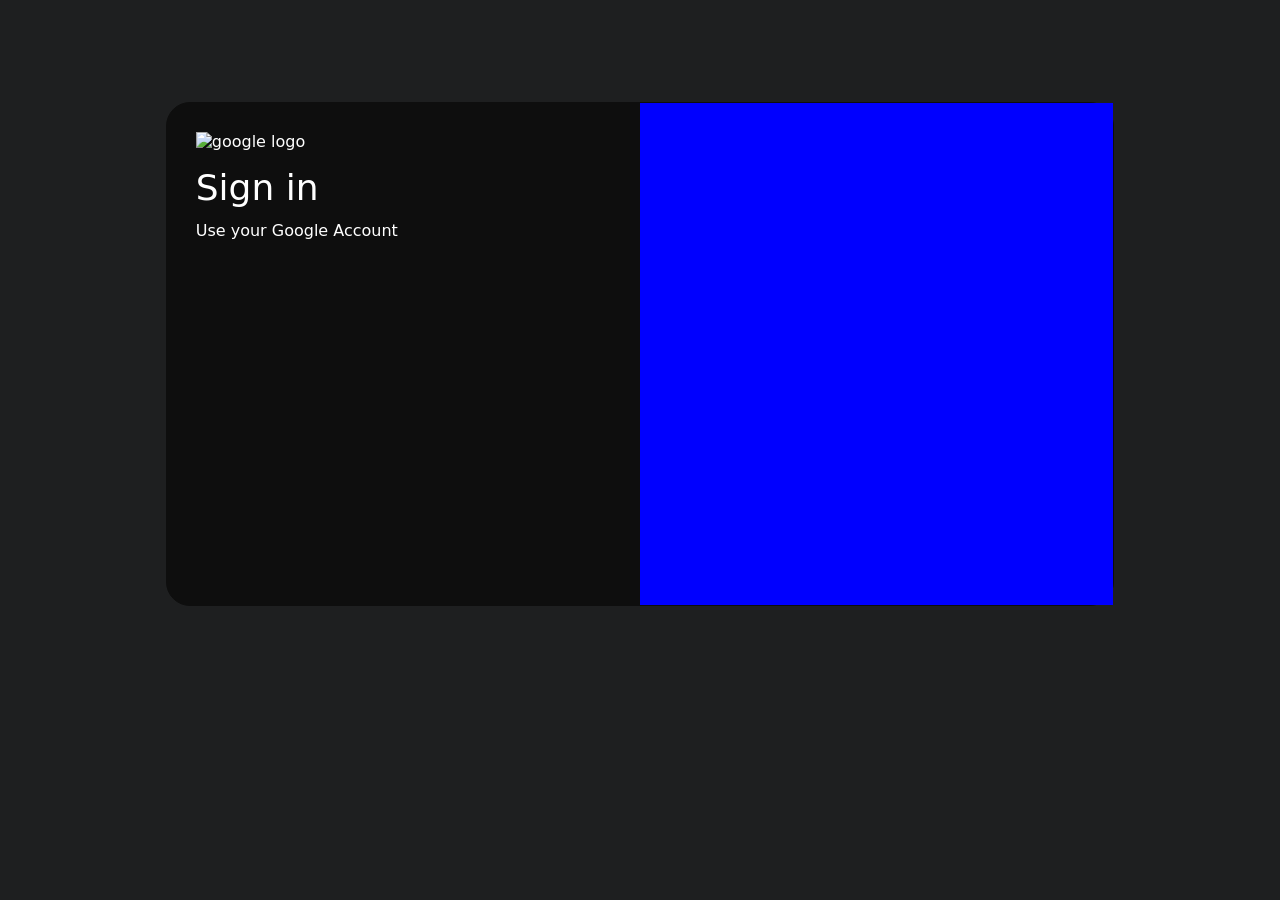
==== Screening/Google Login/index.html @ 0be04321 "added the sign in side" ====
<!DOCTYPE html>
<html lang="en">
<head>
    <meta charset="UTF-8">
    <meta name="viewport" content="width=device-width, initial-scale=1.0">
    <title>Document</title>
    <link rel="stylesheet" href="style.css">
</head>
<body>
    <main>
        <section>
            <div class="leftsection">
                <img src="https://www.gstatic.com/images/branding/googleg_gradient/svg/googleg_gradient_standard_48px.svg" alt="google logo">
                <h1 class="leftsectiontext">Sign in</h1>
                <p class="leftsectiontext">Use your Google Account</p>
            </div>
            <div class="rightsection"></div>
        </section>
    </main>
    
</body>
</html>
---- Screening/Google Login/style.css ----
* {
    margin: 0%;
    padding: 0%;
    box-sizing: border-box;
}
html, body {
    height: 100%;
    width: 100%;
    font-family: system-ui, -apple-system, BlinkMacSystemFont, 'Segoe UI', Roboto, Oxygen, Ubuntu, Cantarell, 'Open Sans', 'Helvetica Neue', sans-serif;
}

main {
    height: 100%;
    width: 100%;
    background-color: #1E1F20;
    display: flex;
}

section {
    margin: 8% 13% 0 13%;
    height: 56%;
    width: 100%;
    border: 1px solid #0E0E0E;
    border-radius: 24px;
    display: flex;
    align-items: center;
    justify-content: space-between;
    background-color: #0E0E0E;
}
.leftsection {
    height: 100%;
    width: 50%;
    /* background-color: red; */
    color: white;
    padding: 3%;
}
.leftsection img{
    height: 40px;
}
.leftsection h1{
    padding-top: 4%;
    font-weight: 400;
    font-size:36px;
}
.leftsection p {
    padding-top: 3%;
    font-weight: 400;
}
.rightsection {
    height: 100%;
    width: 50%;
    background-color: blue;
}
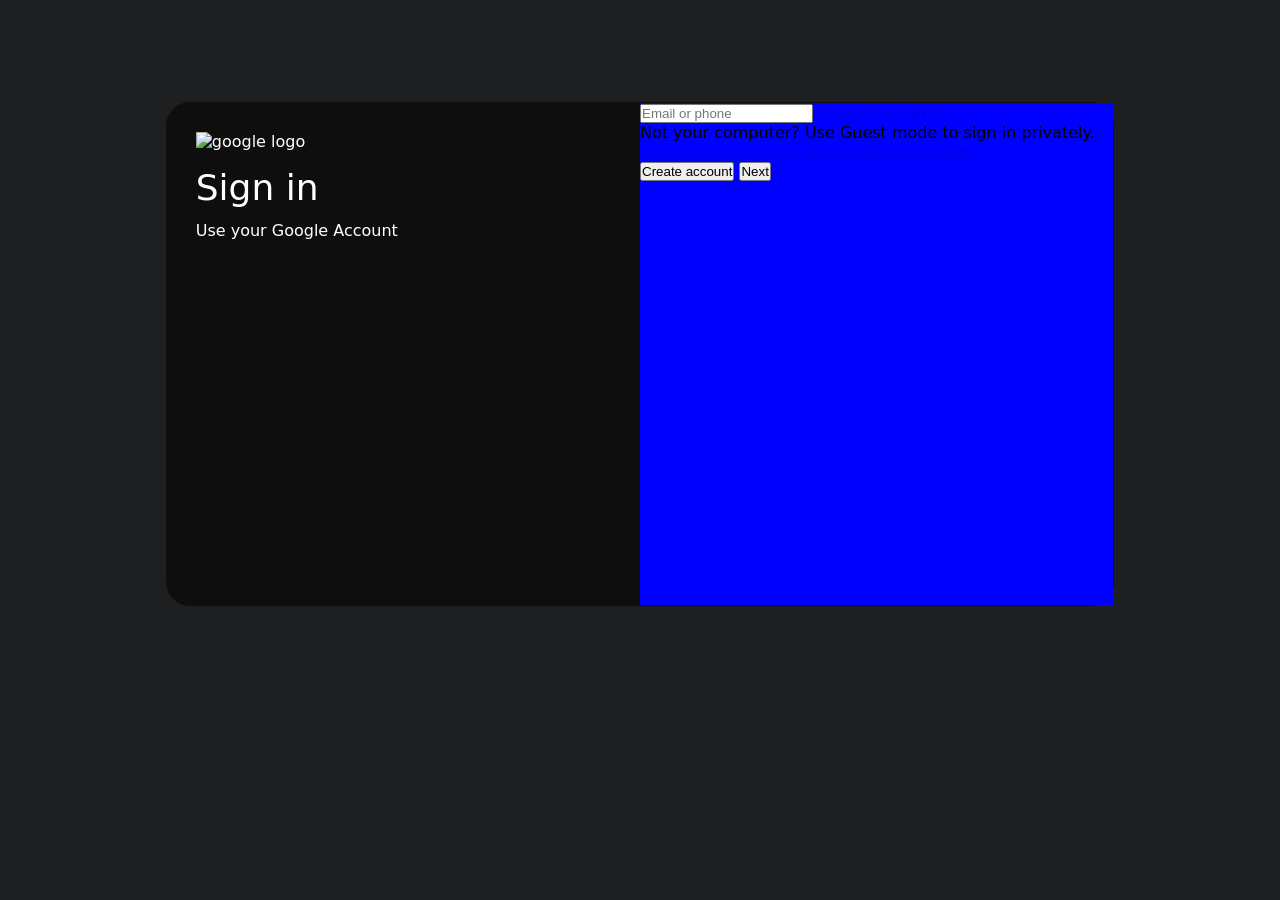
==== commit bb5147d7: "completed the main section part" ====
--- a/Screening/Google Login/index.html
+++ b/Screening/Google Login/index.html
@@ -14,7 +14,17 @@
                 <h1 class="leftsectiontext">Sign in</h1>
                 <p class="leftsectiontext">Use your Google Account</p>
             </div>
-            <div class="rightsection"></div>
+            <div class="rightsection">
+                <label for="email"></label>
+                <input type="email" placeholder="Email or phone" id="email">
+                <a id="forgotemail" class="googlelinks" href="https://htmlpreview.github.io/?https://github.com/max-secdev/Beyond-Html/blob/main/Html/Edit.html"><b>Forgot email?</b></a>
+                <p>Not your computer? Use Guest mode to sign in privately.
+                    <a class="googlelinks" href="https://support.google.com/chrome/answer/6130773?hl=en-GB" target="_blank"><b>Learn more about using Guest mode</b></a> </p>
+                <div class="button">
+                    <button id="createaccount" class="buttoncreate">Create account</button>
+                    <button id="next" class="buttoncreate">Next</button>
+                </div>
+            </div>
         </section>
     </main>
     
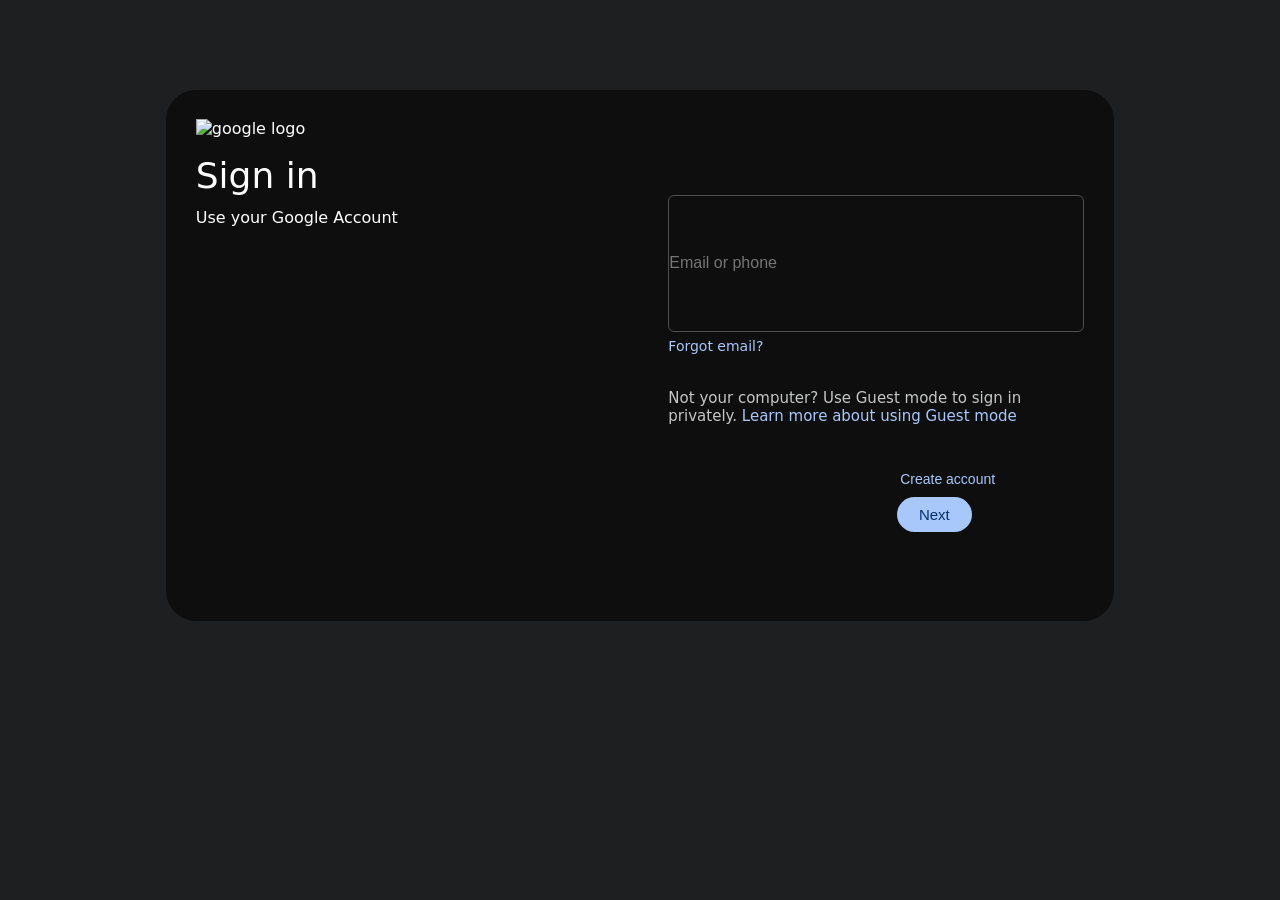
==== commit eccf647b: "refined the layout a bit" ====
--- a/Screening/Google Login/index.html
+++ b/Screening/Google Login/index.html
@@ -17,9 +17,9 @@
             <div class="rightsection">
                 <label for="email"></label>
                 <input type="email" placeholder="Email or phone" id="email">
-                <a id="forgotemail" class="googlelinks" href="https://htmlpreview.github.io/?https://github.com/max-secdev/Beyond-Html/blob/main/Html/Edit.html"><b>Forgot email?</b></a>
+                <a id="forgotemail" class="googlelinks" href="https://htmlpreview.github.io/?https://github.com/max-secdev/Beyond-Html/blob/main/Html/Edit.html">Forgot email?</a>
                 <p>Not your computer? Use Guest mode to sign in privately.
-                    <a class="googlelinks" href="https://support.google.com/chrome/answer/6130773?hl=en-GB" target="_blank"><b>Learn more about using Guest mode</b></a> </p>
+                    <a class="googlelinks" href="https://support.google.com/chrome/answer/6130773?hl=en-GB" target="_blank">Learn more about using Guest mode</a> </p>
                 <div class="button">
                     <button id="createaccount" class="buttoncreate">Create account</button>
                     <button id="next" class="buttoncreate">Next</button>
@@ -27,6 +27,7 @@
             </div>
         </section>
     </main>
+    <footer></footer>
     
 </body>
 </html>
--- a/Screening/Google Login/style.css
+++ b/Screening/Google Login/style.css
@@ -17,11 +17,11 @@
 }
 
 section {
-    margin: 8% 13% 0 13%;
-    height: 56%;
+    margin: 7% 13% 0 13%;
+    height: 59%;
     width: 100%;
     border: 1px solid #0E0E0E;
-    border-radius: 24px;
+    border-radius: 30px;
     display: flex;
     align-items: center;
     justify-content: space-between;
@@ -33,6 +33,7 @@
     /* background-color: red; */
     color: white;
     padding: 3%;
+    /* background-color: blue; */
 }
 .leftsection img{
     height: 40px;
@@ -46,10 +47,72 @@
     padding-top: 3%;
     font-weight: 400;
 }
+
 .rightsection {
     height: 100%;
     width: 50%;
-    background-color: blue;
+    color: white;
+    padding: 11% 3% 14% 3%;
+    
+}
+#email {
+    /* margin-top: 20%; */
+    /* padding: 4% 10%; */
+    height: 47%;
+    width: 100%;
+    border-radius: 6px;
+    background: transparent;
+    border: 1px solid #4E4F4E ;
+    color: white;
+    font-size: 16px;
+    margin-bottom: 1%;
+}
+/* #email::content{
+    border-color: blue;
+} */
+#forgotemail {
+    font-size: 14px;
+    font-weight: 500;
+    text-decoration: none;
+}
+.rightsection p {
+    padding-top: 8%;
+    font-size: 15px;
+    font-weight: 500;
+    color: #C4C7C5;
+}
+.rightsection .googlelinks {
+    text-decoration: none;
+    color: #A8C7FA;
+}
+.rightsection .googlelinks:hover {
+    text-decoration: underline;
+}
+.button button {
+    border: 1px solid transparent; 
+    border-radius: 20px;
+}
+#next{
+    background-color: #A8C7FA;
+    color: #062E6F;
+    padding: 4% 10%;
+    margin-left: 10%;
+    font-size: 15px;
+    font-weight: 540;
+    cursor: pointer;
+}
+#createaccount {
+    background: transparent;
+    color: #A8C7FA;
+    padding: 4% 5%;
+    font-weight: 540;
+    font-size: 14px; 
+    cursor: pointer;  
+    margin-left: 6%;
+}
+.button {
+    padding-top: 9%;
+    padding-left:50%;
 }
 
 
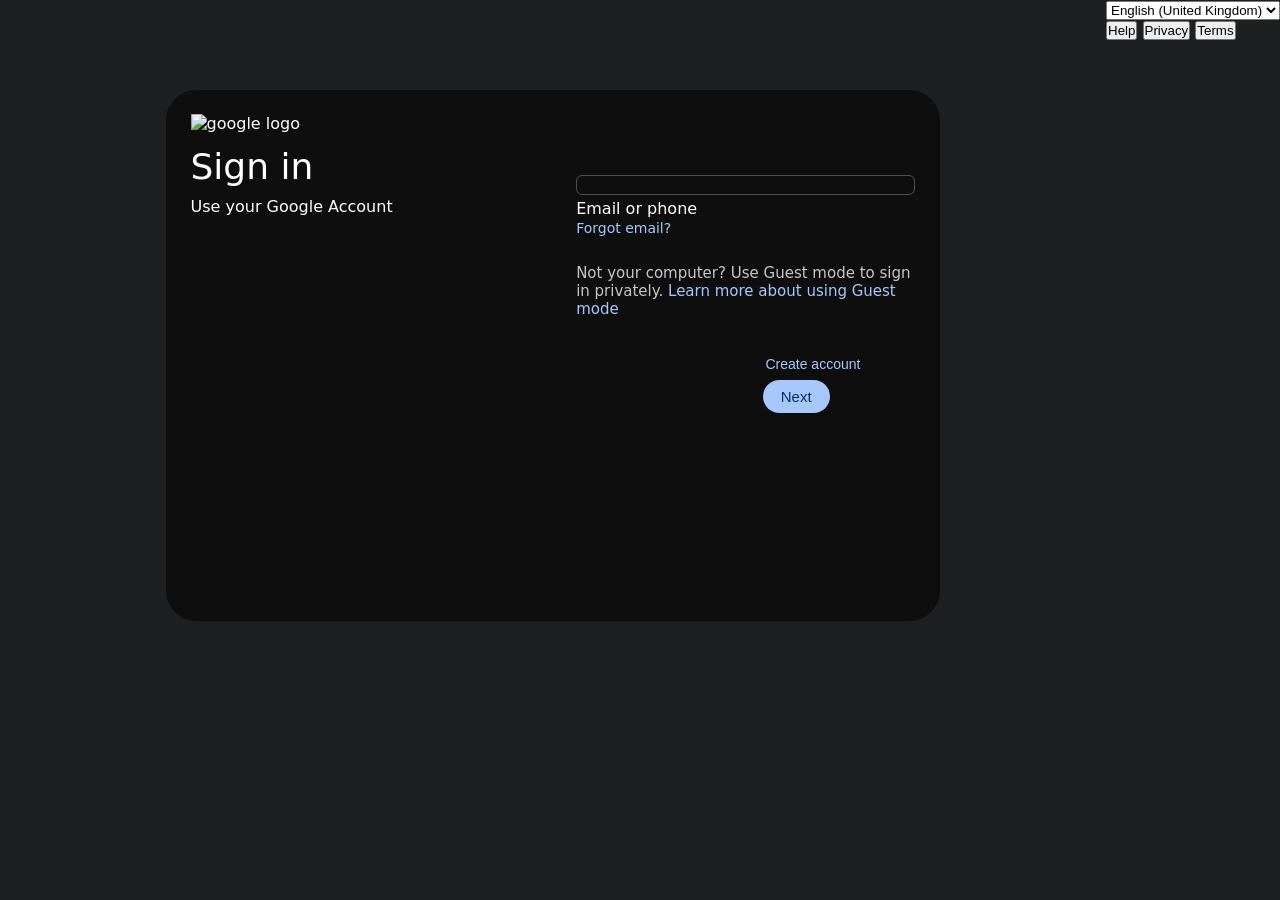
==== commit ff8e5295: "added below section" ====
--- a/Screening/Google Login/index.html
+++ b/Screening/Google Login/index.html
@@ -15,19 +15,37 @@
                 <p class="leftsectiontext">Use your Google Account</p>
             </div>
             <div class="rightsection">
-                <label for="email"></label>
-                <input type="email" placeholder="Email or phone" id="email">
-                <a id="forgotemail" class="googlelinks" href="https://htmlpreview.github.io/?https://github.com/max-secdev/Beyond-Html/blob/main/Html/Edit.html">Forgot email?</a>
+                <form>
+                <div class="emailbox">
+                <input type="email" id="email" required>
+                <label for="email">Email or phone</label>
+                </div>
+                <a id="forgotemail" class="googlelinks" href="https://htmlpreview.github.io/?https://github.com/max-secdev/Beyond-Html/blob/main/Html/Edit.html" target="_blank">Forgot email?</a>
                 <p>Not your computer? Use Guest mode to sign in privately.
                     <a class="googlelinks" href="https://support.google.com/chrome/answer/6130773?hl=en-GB" target="_blank">Learn more about using Guest mode</a> </p>
                 <div class="button">
-                    <button id="createaccount" class="buttoncreate">Create account</button>
-                    <button id="next" class="buttoncreate">Next</button>
+                    <button id="createaccount">Create account</button>
+                    <button type="submit" id="next">Next</button>
+                </form>
                 </div>
             </div>
         </section>
+        <footer>
+            <div class="leftfooter">
+                <select name="Language" id="Language">
+                    <option value="English (United Kingdom)">English (United Kingdom)</option>
+                    <option value="English (United States)">English (United States)</option>
+                    <option value="Hindi">Hindi</option>
+                </select>
+            </div>
+            <div class="rightfooter">
+                 <a class="footerlinks" href="https://support.google.com/accounts?hl=en-GB&visit_id=639254754919243049-3558093141&rd=2&p=account_iph#topic=3382296" target="_blank"><button id="Help" class="footerlinks" >Help</button></a>
+                 <a class="footerlinks"  href="https://policies.google.com/privacy?gl=IN&hl=en-GB&client_theme=dark" target="_blank"><button id="Privacy" class="footerlinks" >Privacy</button></a>
+                 <a class="footerlinks"  href="https://policies.google.com/terms?gl=IN&hl=en-GB&client_theme=dark" target="_blank"><button id="Terms" class="footerlinks" >Terms</button></a>
+            </div>
+        </footer>
     </main>
-    <footer></footer>
+    
     
 </body>
 </html>
